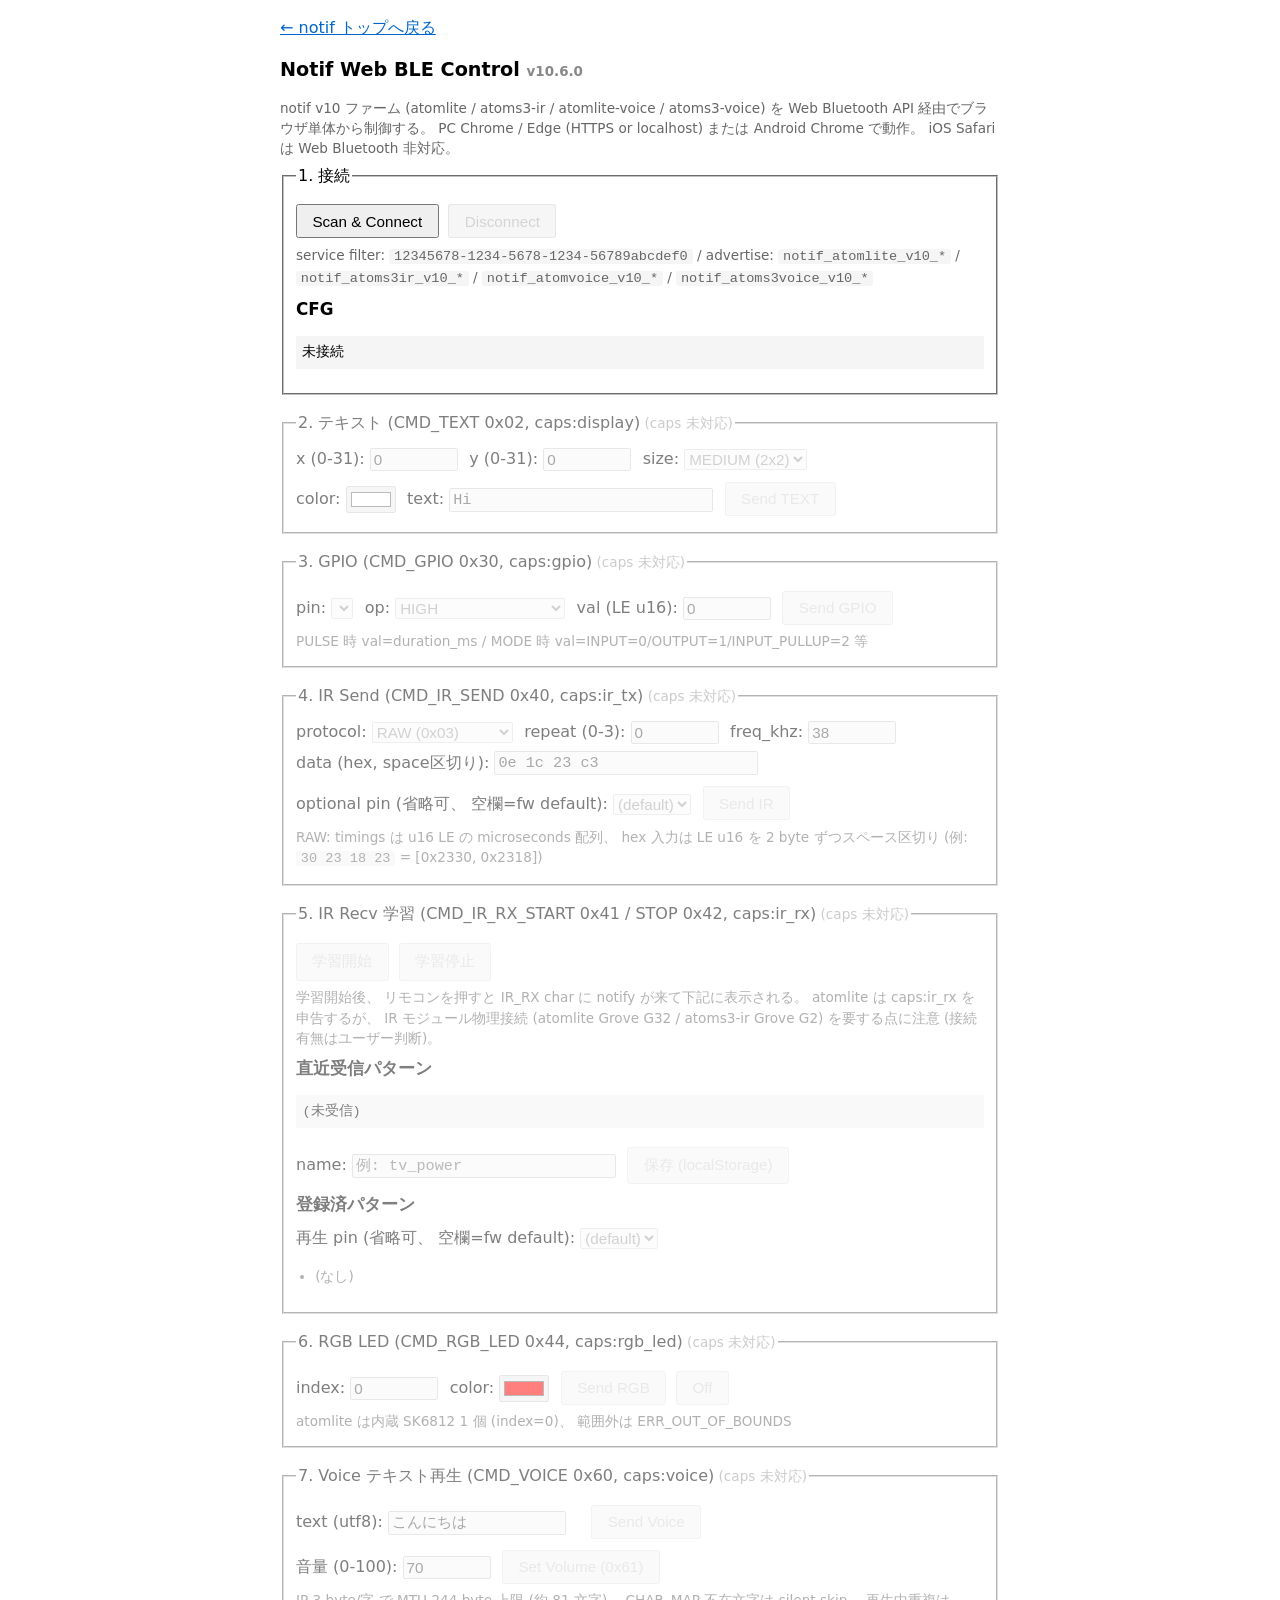
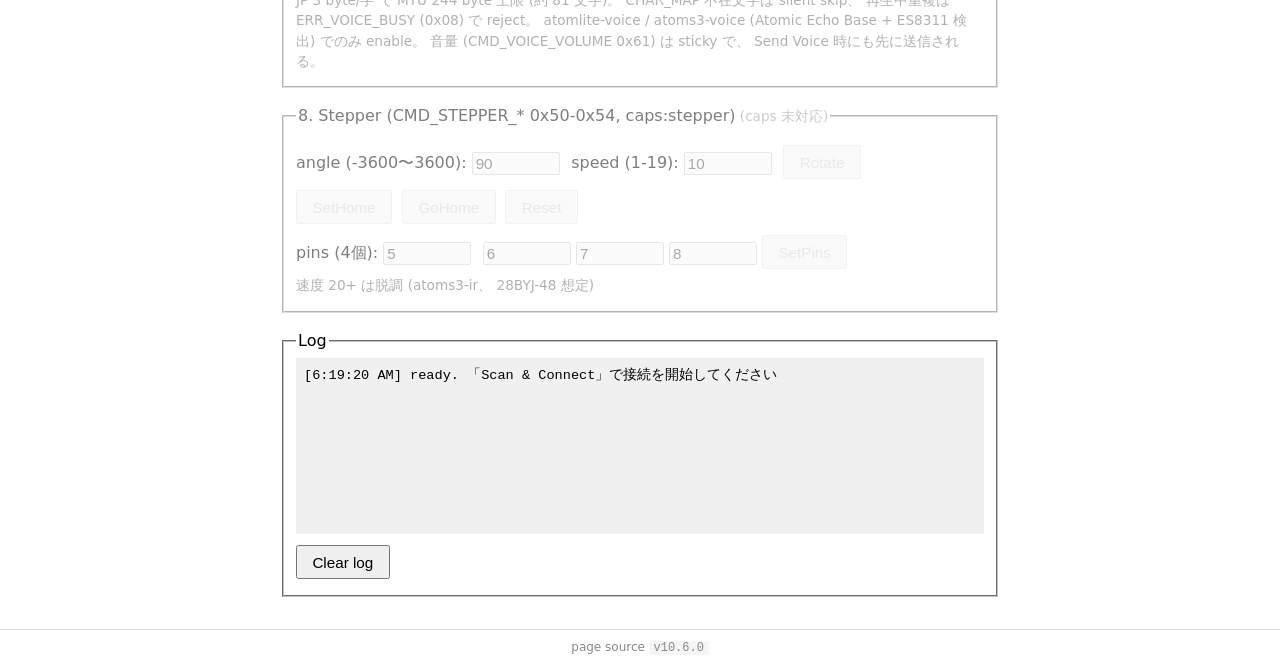
==== docs/control.html @ 57e1ec2f "初版: Web Flasher / BLE 制御 UI を docs/ に配置 notif Web Flasher (index/flash/control.html + control.css/js" ====
<!DOCTYPE html>
<html lang="ja">
<head>
<meta charset="utf-8">
<meta name="viewport" content="width=device-width, initial-scale=1">
<title>Notif Web BLE Control v10.6.0</title>
<link rel="stylesheet" href="control.css">
</head>
<body>
<div class="container">
  <p><a href="./index.html">&larr; notif トップへ戻る</a></p>
  <h1>Notif Web BLE Control <small style="font-size: 0.7em; color: #888;">v10.6.0</small></h1>
  <p class="note">
    notif v10 ファーム (atomlite / atoms3-ir / atomlite-voice / atoms3-voice) を Web Bluetooth API 経由でブラウザ単体から制御する。
    PC Chrome / Edge (HTTPS or localhost) または Android Chrome で動作。 iOS Safari は Web Bluetooth 非対応。
  </p>

  <fieldset id="conn">
    <legend>1. 接続</legend>
    <div class="row">
      <button id="btnConnect">Scan &amp; Connect</button>
      <button id="btnDisconnect" disabled>Disconnect</button>
    </div>
    <div class="note">
      service filter: <code>12345678-1234-5678-1234-56789abcdef0</code> /
      advertise: <code>notif_atomlite_v10_*</code> / <code>notif_atoms3ir_v10_*</code> / <code>notif_atomvoice_v10_*</code> / <code>notif_atoms3voice_v10_*</code>
    </div>
    <h2>CFG</h2>
    <pre id="cfgView">未接続</pre>
  </fieldset>

  <fieldset data-cap="display" disabled>
    <legend>2. テキスト (CMD_TEXT 0x02, caps:display)</legend>
    <div class="row">
      <label>x (0-31): <input type="number" id="textX" value="0" min="0" max="31"></label>
      <label>y (0-31): <input type="number" id="textY" value="0" min="0" max="31"></label>
      <label>size:
        <select id="textSize">
          <option value="1">SMALL (1x1)</option>
          <option value="2" selected>MEDIUM (2x2)</option>
          <option value="3">LARGE (4x4)</option>
          <option value="4">XLARGE (8x8)</option>
        </select>
      </label>
    </div>
    <div class="row">
      <label>color: <input type="color" id="textColor" value="#ffffff"></label>
      <label>text: <input type="text" id="textBody" value="Hi" maxlength="32"></label>
      <button id="btnSendText">Send TEXT</button>
    </div>
  </fieldset>

  <fieldset data-cap="gpio" disabled>
    <legend>3. GPIO (CMD_GPIO 0x30, caps:gpio)</legend>
    <div class="row">
      <label>pin: <select id="gpioPin"></select></label>
      <label>op:
        <select id="gpioOp">
          <option value="1">HIGH</option>
          <option value="2">LOW</option>
          <option value="3">PULSE (duration_ms)</option>
          <option value="4">MODE (val=mode)</option>
          <option value="5">STATUS (read)</option>
        </select>
      </label>
      <label>val (LE u16): <input type="number" id="gpioVal" value="0" min="0" max="65535"></label>
      <button id="btnSendGpio">Send GPIO</button>
    </div>
    <div class="note">PULSE 時 val=duration_ms / MODE 時 val=INPUT=0/OUTPUT=1/INPUT_PULLUP=2 等</div>
  </fieldset>

  <fieldset data-cap="ir_tx" disabled>
    <legend>4. IR Send (CMD_IR_SEND 0x40, caps:ir_tx)</legend>
    <div class="row">
      <label>protocol:
        <select id="irProto">
          <option value="1">NEC (0x01)</option>
          <option value="2">Panasonic (0x02)</option>
          <option value="3" selected>RAW (0x03)</option>
          <option value="4">Sony (0x04)</option>
          <option value="5">RC5 (0x05)</option>
        </select>
      </label>
      <label>repeat (0-3): <input type="number" id="irRepeat" value="0" min="0" max="3"></label>
      <label>freq_khz: <input type="number" id="irFreq" value="38" min="20" max="60"></label>
    </div>
    <div class="row">
      <label>data (hex, space区切り): <input type="text" id="irData" value="0e 1c 23 c3" placeholder="例: 0e 1c 23 c3 (NEC 4B) / RAW は u16 LE timings"></label>
    </div>
    <div class="row">
      <label>optional pin (省略可、 空欄=fw default):
        <select id="irOptPin">
          <option value="">(default)</option>
        </select>
      </label>
      <button id="btnSendIr">Send IR</button>
    </div>
    <div class="note">RAW: timings は u16 LE の microseconds 配列、 hex 入力は LE u16 を 2 byte ずつスペース区切り (例: <code>30 23 18 23</code> = [0x2330, 0x2318])</div>
  </fieldset>

  <fieldset data-cap="ir_rx" disabled>
    <legend>5. IR Recv 学習 (CMD_IR_RX_START 0x41 / STOP 0x42, caps:ir_rx)</legend>
    <div class="row">
      <button id="btnIrRxStart">学習開始</button>
      <button id="btnIrRxStop">学習停止</button>
    </div>
    <div class="note">学習開始後、 リモコンを押すと IR_RX char に notify が来て下記に表示される。 atomlite は caps:ir_rx を申告するが、 IR モジュール物理接続 (atomlite Grove G32 / atoms3-ir Grove G2) を要する点に注意 (接続有無はユーザー判断)。</div>
    <h2>直近受信パターン</h2>
    <pre id="irRxView">(未受信)</pre>
    <div class="row">
      <label>name: <input type="text" id="irPatternName" placeholder="例: tv_power" maxlength="32"></label>
      <button id="btnIrSave">保存 (localStorage)</button>
    </div>
    <h2>登録済パターン</h2>
    <div class="row">
      <label>再生 pin (省略可、 空欄=fw default):
        <select id="irReplayPin">
          <option value="">(default)</option>
        </select>
      </label>
    </div>
    <ul id="irPatterns"></ul>
  </fieldset>

  <fieldset data-cap="rgb_led" disabled>
    <legend>6. RGB LED (CMD_RGB_LED 0x44, caps:rgb_led)</legend>
    <div class="row">
      <label>index: <input type="number" id="rgbIndex" value="0" min="0" max="255"></label>
      <label>color: <input type="color" id="rgbColor" value="#ff0000"></label>
      <button id="btnSendRgb">Send RGB</button>
      <button id="btnRgbOff">Off</button>
    </div>
    <div class="note">atomlite は内蔵 SK6812 1 個 (index=0)、 範囲外は ERR_OUT_OF_BOUNDS</div>
  </fieldset>

  <fieldset data-cap="voice" disabled>
    <legend>7. Voice テキスト再生 (CMD_VOICE 0x60, caps:voice)</legend>
    <div class="row">
      <label>text (utf8): <input type="text" id="voiceText" value="こんにちは" maxlength="80" style="width: 60%;"></label>
      <button id="btnSendVoice">Send Voice</button>
    </div>
    <div class="row">
      <label>音量 (0-100): <input type="number" id="voiceVolume" value="70" min="0" max="100" style="width: 80px;"></label>
      <button id="btnSendVoiceVolume">Set Volume (0x61)</button>
    </div>
    <div class="note">JP 3 byte/字 で MTU 244 byte 上限 (約 81 文字)。 CHAR_MAP 不在文字は silent skip、 再生中重複は ERR_VOICE_BUSY (0x08) で reject。 atomlite-voice / atoms3-voice (Atomic Echo Base + ES8311 検出) でのみ enable。 音量 (CMD_VOICE_VOLUME 0x61) は sticky で、 Send Voice 時にも先に送信される。</div>
  </fieldset>

  <fieldset data-cap="stepper" disabled>
    <legend>8. Stepper (CMD_STEPPER_* 0x50-0x54, caps:stepper)</legend>
    <div class="row">
      <label>angle (-3600〜3600): <input type="number" id="stepAngle" value="90" min="-3600" max="3600"></label>
      <label>speed (1-19): <input type="number" id="stepSpeed" value="10" min="1" max="19"></label>
      <button id="btnStepRotate">Rotate</button>
    </div>
    <div class="row">
      <button id="btnStepSetHome">SetHome</button>
      <button id="btnStepGoHome">GoHome</button>
      <button id="btnStepReset">Reset</button>
    </div>
    <div class="row">
      <label>pins (4個): <input type="number" id="stepP1" value="5" min="0" max="48"></label>
      <input type="number" id="stepP2" value="6" min="0" max="48">
      <input type="number" id="stepP3" value="7" min="0" max="48">
      <input type="number" id="stepP4" value="8" min="0" max="48">
      <button id="btnStepSetPins">SetPins</button>
    </div>
    <div class="note">速度 20+ は脱調 (atoms3-ir、 28BYJ-48 想定)</div>
  </fieldset>

  <fieldset>
    <legend>Log</legend>
    <div id="log"></div>
    <div class="row">
      <button id="btnClearLog">Clear log</button>
    </div>
  </fieldset>
</div>
<script src="control.js"></script>
<footer>
  page source <code>v10.6.0</code>
</footer>
</body>
</html>
---- docs/control.css ----
/* notif Web BLE Control — control.css
 * flash.html / poc-ble.html のインラインスタイルから共通要素を抽出
 * 系統: system-ui + max-width 720px + fieldset 分割 + monospace log
 */

body { font-family: system-ui, sans-serif; margin: 0; padding: 0; line-height: 1.5; }
.container { max-width: 720px; margin: 1rem auto; padding: 0 1rem; }
h1 { font-size: 1.2rem; }
h2 { font-size: 1.05rem; margin: 0.5rem 0; }
fieldset { margin-bottom: 1rem; }
fieldset[disabled] { opacity: 0.5; }
fieldset[disabled] legend::after { content: " (caps 未対応)"; color: #999; font-size: 0.85rem; }
button { padding: 0.4rem 0.9rem; font-size: 0.95rem; margin-right: 0.3rem; margin-top: 0.3rem; }
button:disabled { opacity: 0.5; cursor: not-allowed; }
.row { margin: 0.4rem 0; }
.row label { display: inline-block; margin-right: 0.4rem; }
.note { color: #666; font-size: 0.85rem; margin: 0.3rem 0; }
.warn { color: #b00; font-weight: bold; }
#log { font-family: monospace; white-space: pre-wrap; background: #f0f0f0; padding: 0.5rem; min-height: 10rem; max-height: 30rem; overflow: auto; font-size: 0.85rem; }
#cfgView { font-family: monospace; background: #f5f5f5; padding: 0.4rem; font-size: 0.85rem; white-space: pre-wrap; }
#irRxView { font-family: monospace; background: #f5f5f5; padding: 0.4rem; font-size: 0.85rem; max-height: 12rem; overflow: auto; white-space: pre-wrap; }
input[type=text], input[type=color], input[type=number], select { font-size: 0.95rem; vertical-align: middle; }
input[type=text] { width: 16rem; font-family: monospace; }
input[type=number] { width: 5rem; }
code { background: #f5f5f5; padding: 0 0.3rem; border-radius: 3px; }
a { color: #06c; }
.ok { color: #060; }
.ng { color: #c00; }
ul#irPatterns { padding-left: 1.2rem; }
ul#irPatterns li { margin: 0.2rem 0; }
footer { margin-top: 2rem; padding: 0.5rem 0; border-top: 1px solid #ddd; color: #888; font-size: 0.75rem; text-align: center; }
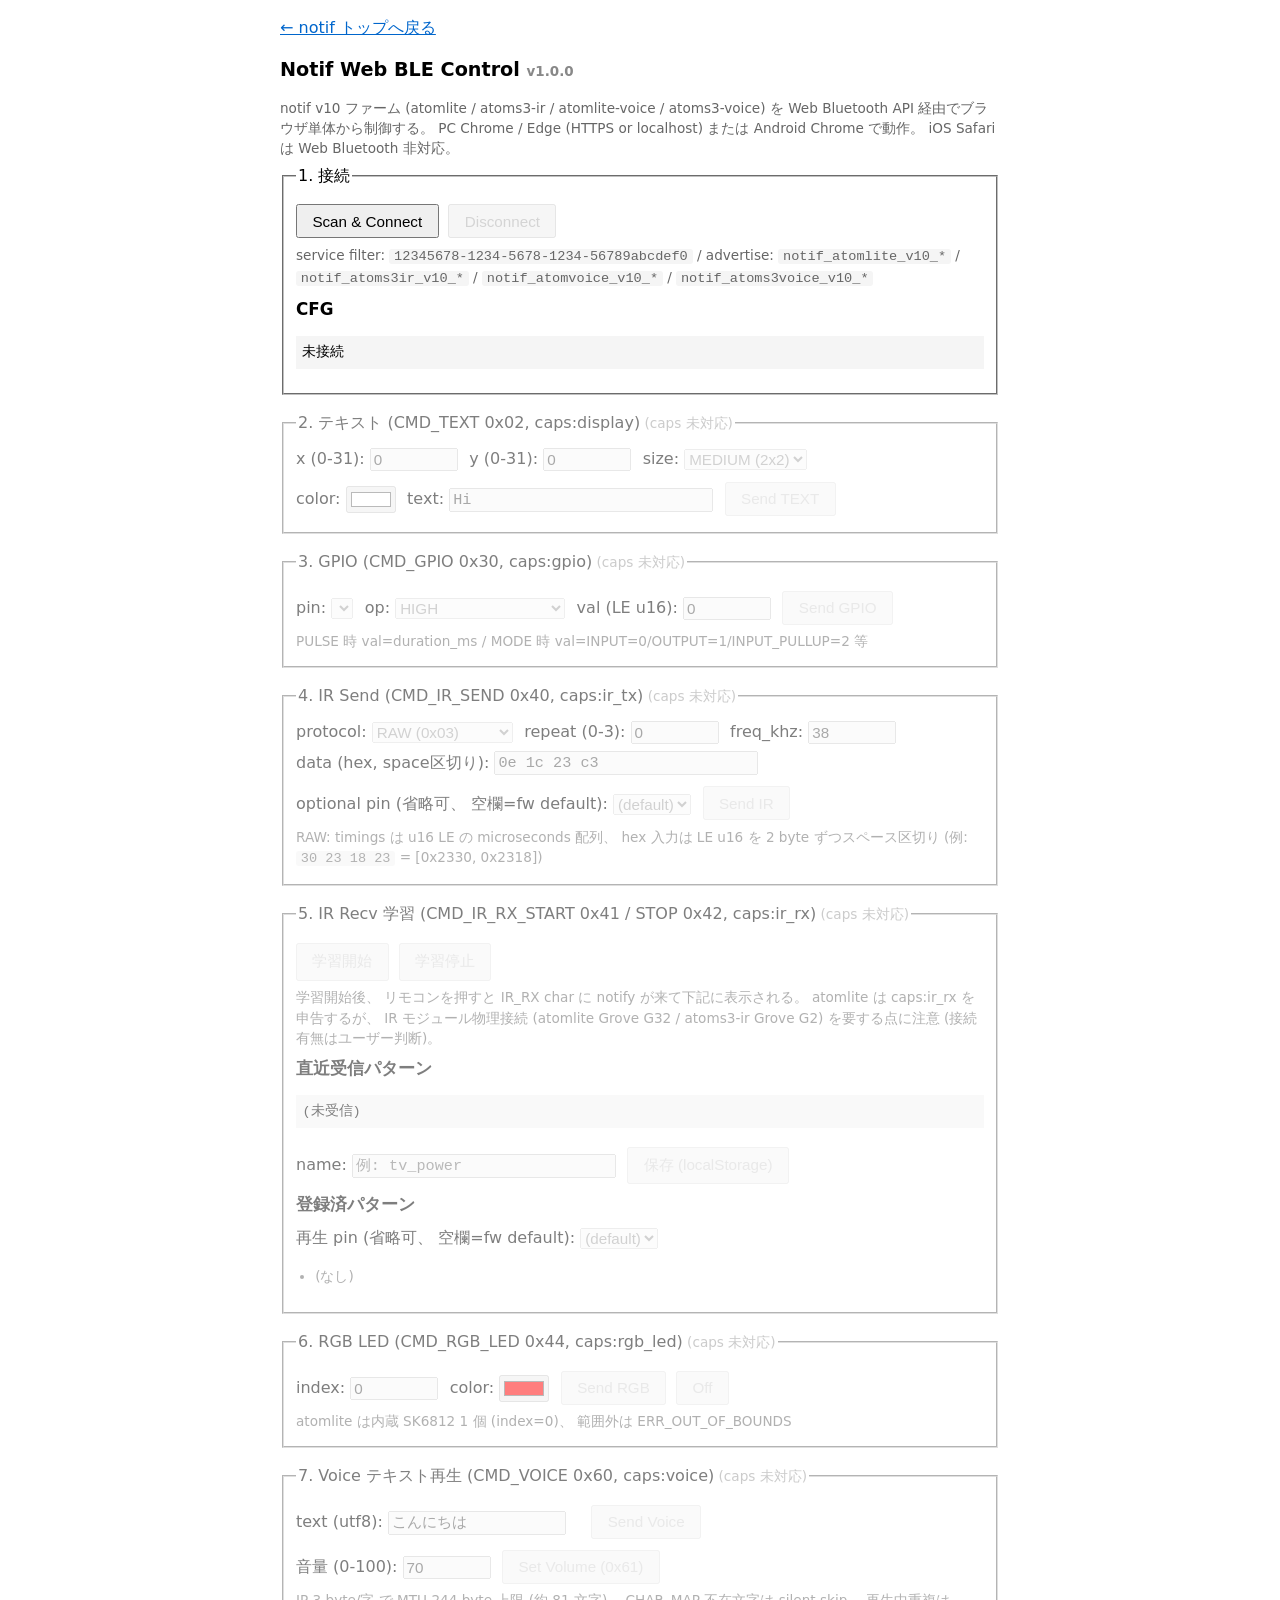
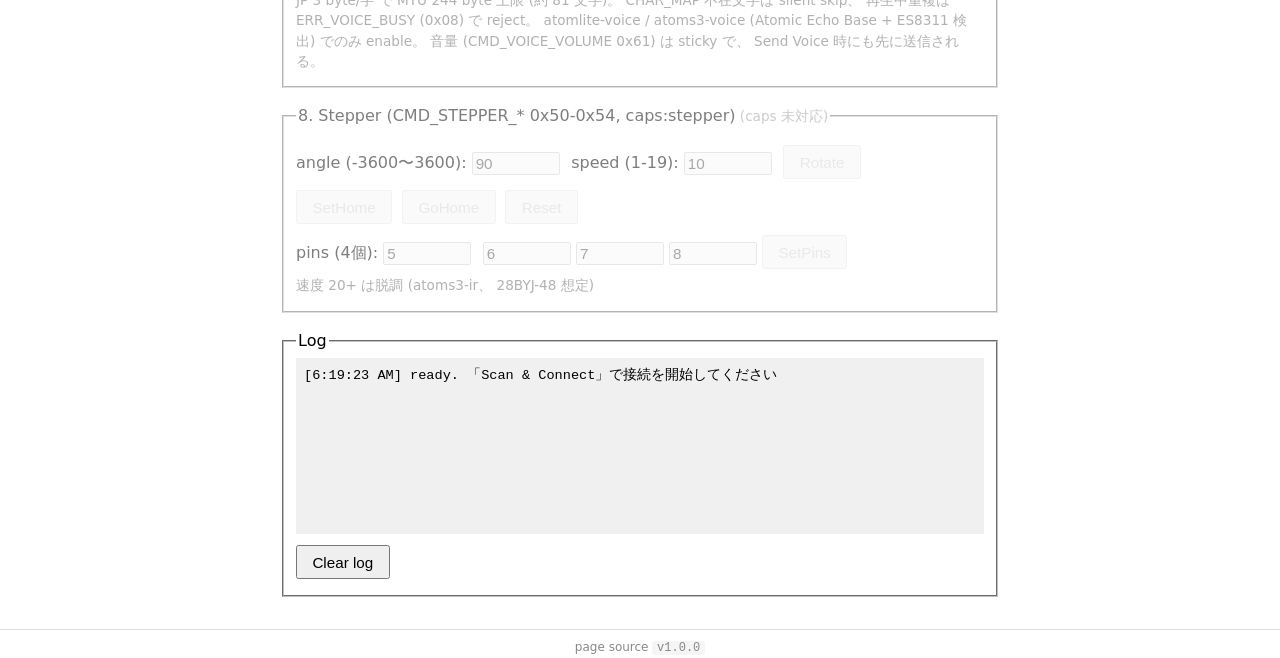
==== commit 4b656369: "Update application version to v1.0.0 / v1.0" ====
--- a/docs/control.html
+++ b/docs/control.html
@@ -3,13 +3,13 @@
 <head>
 <meta charset="utf-8">
 <meta name="viewport" content="width=device-width, initial-scale=1">
-<title>Notif Web BLE Control v10.6.0</title>
+<title>Notif Web BLE Control v1.0.0</title>
 <link rel="stylesheet" href="control.css">
 </head>
 <body>
 <div class="container">
   <p><a href="./index.html">&larr; notif トップへ戻る</a></p>
-  <h1>Notif Web BLE Control <small style="font-size: 0.7em; color: #888;">v10.6.0</small></h1>
+  <h1>Notif Web BLE Control <small style="font-size: 0.7em; color: #888;">v1.0.0</small></h1>
   <p class="note">
     notif v10 ファーム (atomlite / atoms3-ir / atomlite-voice / atoms3-voice) を Web Bluetooth API 経由でブラウザ単体から制御する。
     PC Chrome / Edge (HTTPS or localhost) または Android Chrome で動作。 iOS Safari は Web Bluetooth 非対応。
@@ -178,7 +178,7 @@
 </div>
 <script src="control.js"></script>
 <footer>
-  page source <code>v10.6.0</code>
+  page source <code>v1.0.0</code>
 </footer>
 </body>
 </html>
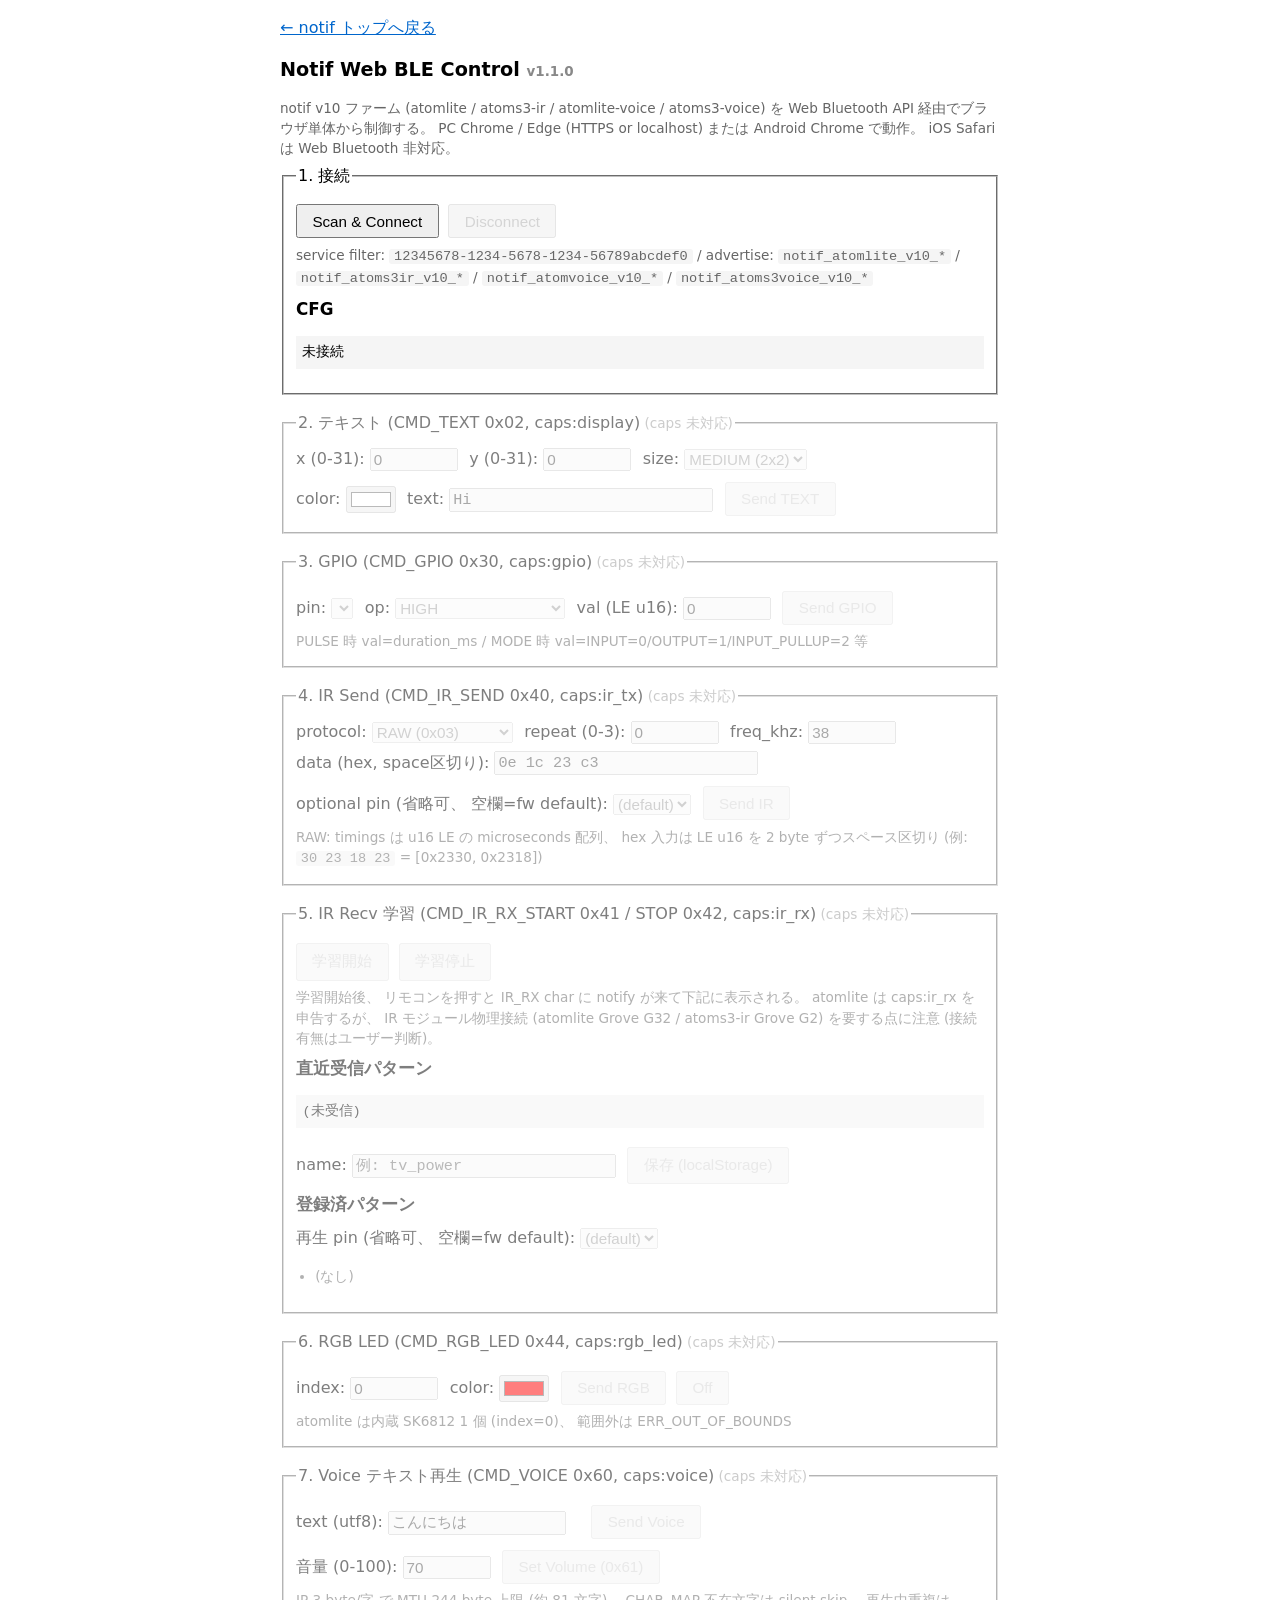
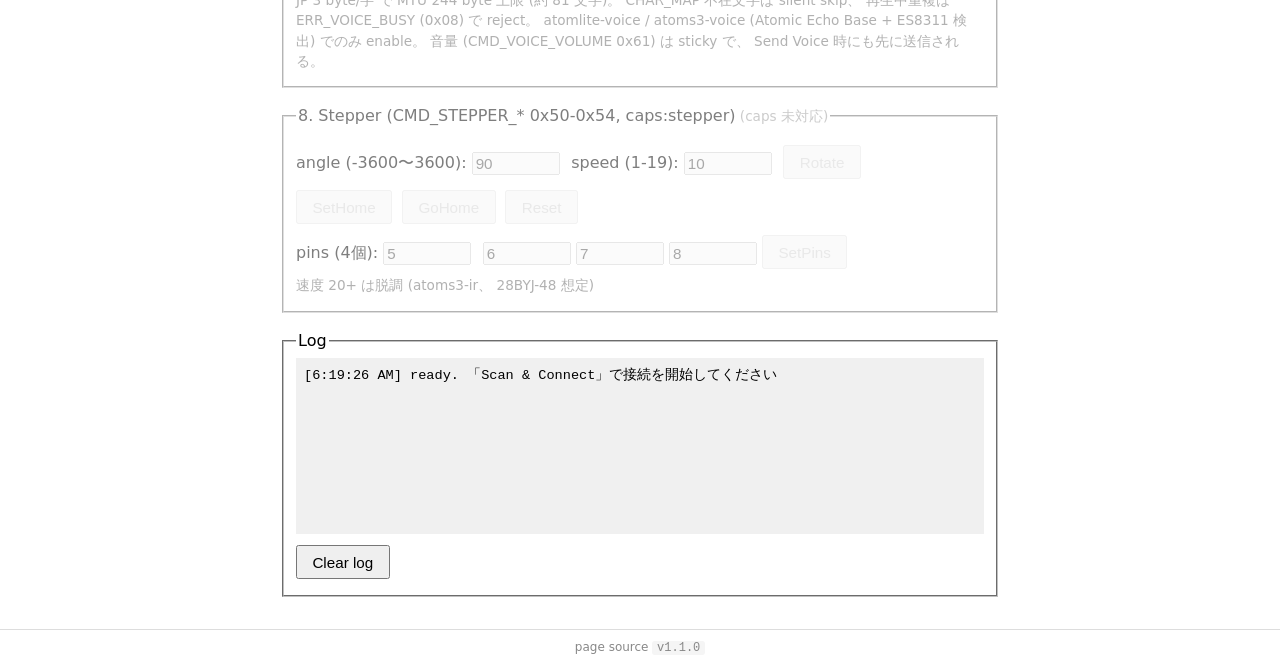
==== commit b4434959: "Release version 1.1: Align all HTML page headers, footers, and badges to v1.1 / v1.1.0" ====
--- a/docs/control.html
+++ b/docs/control.html
@@ -3,13 +3,13 @@
 <head>
 <meta charset="utf-8">
 <meta name="viewport" content="width=device-width, initial-scale=1">
-<title>Notif Web BLE Control v1.0.0</title>
+<title>Notif Web BLE Control v1.1.0</title>
 <link rel="stylesheet" href="control.css">
 </head>
 <body>
 <div class="container">
   <p><a href="./index.html">&larr; notif トップへ戻る</a></p>
-  <h1>Notif Web BLE Control <small style="font-size: 0.7em; color: #888;">v1.0.0</small></h1>
+  <h1>Notif Web BLE Control <small style="font-size: 0.7em; color: #888;">v1.1.0</small></h1>
   <p class="note">
     notif v10 ファーム (atomlite / atoms3-ir / atomlite-voice / atoms3-voice) を Web Bluetooth API 経由でブラウザ単体から制御する。
     PC Chrome / Edge (HTTPS or localhost) または Android Chrome で動作。 iOS Safari は Web Bluetooth 非対応。
@@ -178,7 +178,7 @@
 </div>
 <script src="control.js"></script>
 <footer>
-  page source <code>v1.0.0</code>
+  page source <code>v1.1.0</code>
 </footer>
 </body>
 </html>
